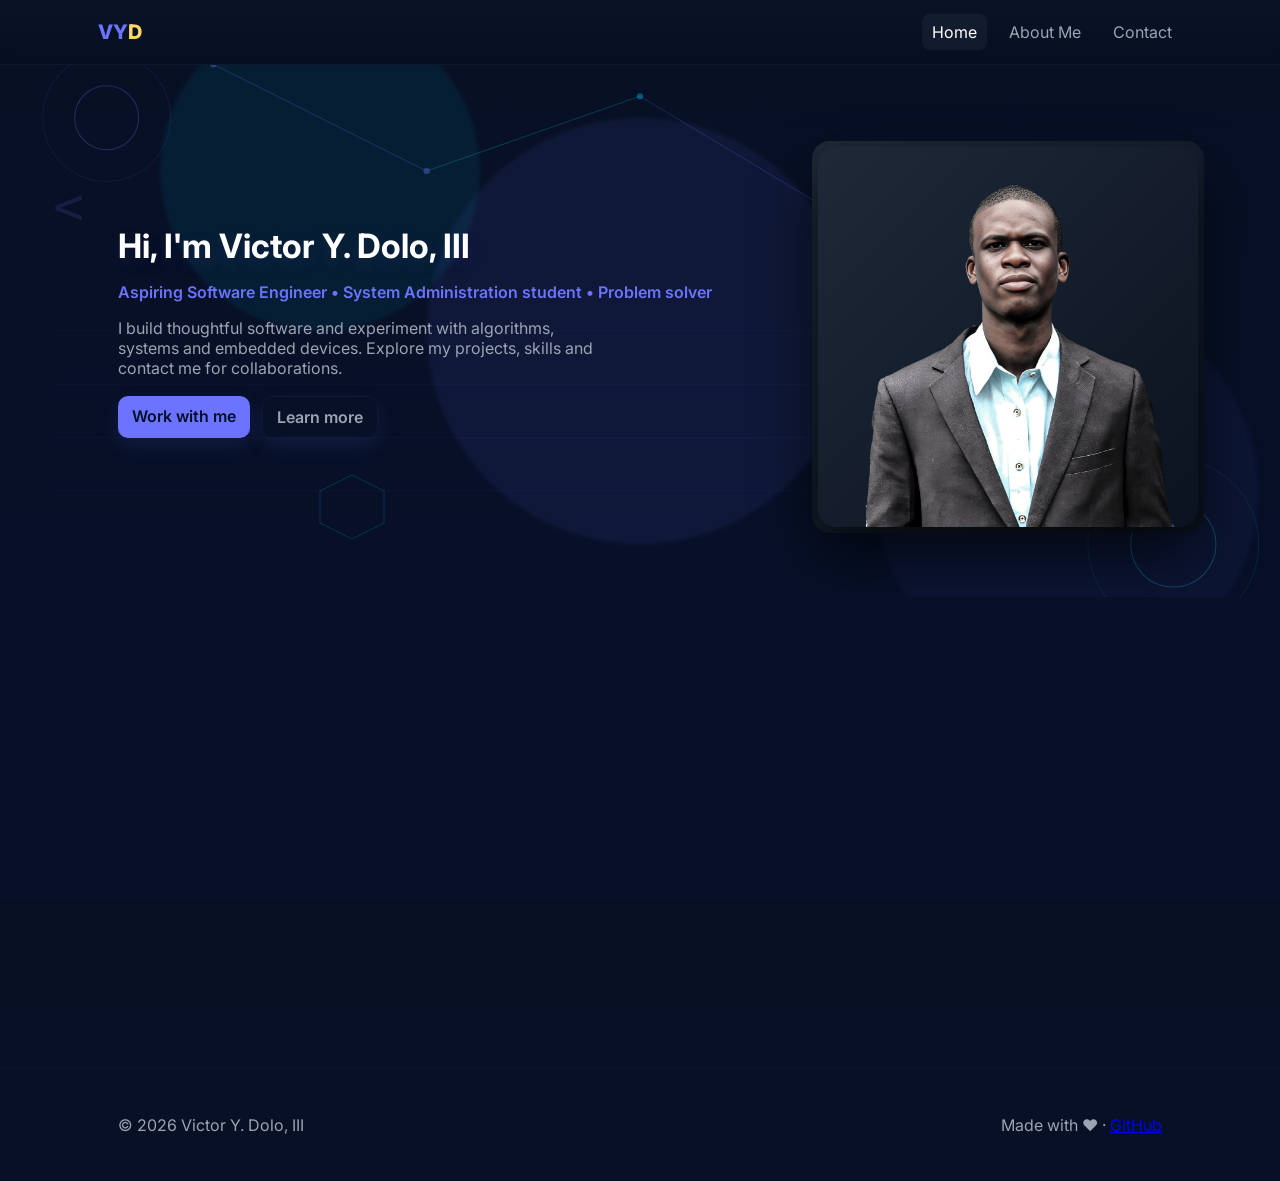
==== index.html @ d185968f "Add files via upload" ====
<!DOCTYPE html>
<html lang="en">
<head>
    <meta charset="UTF-8" />
    <meta name="viewport" content="width=device-width, initial-scale=1.0" />
    <title>Victor Y. Dolo, III — Portfolio</title>
    <link rel="preconnect" href="https://fonts.googleapis.com">
    <link rel="preconnect" href="https://fonts.gstatic.com" crossorigin>
    <link href="https://fonts.googleapis.com/css2?family=Inter:wght@300;400;600;800&display=swap" rel="stylesheet">
    <link rel="stylesheet" href="styles.css">
</head>
<body>
    <header class="site-header">
        <div class="site-brand container">
            <a class="logo" href="index.html">VY<span class="accent">D</span></a>
            <nav class="main-nav" aria-label="Main navigation">
                <a href="index.html" class="nav-link">Home</a>
                <a href="about.html" class="nav-link">About Me</a>
                <a href="contact.html" class="nav-link">Contact</a>
            </nav>
        </div>
    </header>

    <main>
        <section class="hero">
            <div class="hero-bg" aria-hidden="true"></div>
            <div class="container hero-grid">
                <div class="hero-intro">
                    <h1 class="hero-title">Hi, I'm Victor Y. Dolo, III</h1>
                    <p class="hero-sub">Aspiring Software Engineer • System Administration student • Problem solver</p>
                    <p class="lead">I build thoughtful software and experiment with algorithms, systems and embedded devices. Explore my projects, skills and contact me for collaborations.</p>
                    <div class="cta-row">
                        <a class="btn" href="contact.html">Work with me</a>
                        <a class="btn ghost" href="about.html">Learn more</a>
                    </div>
                </div>
                <div class="hero-photo-wrap">
                    <div class="profile-hover-wrap">
                        <button id="profile-img" class="profile-btn" aria-haspopup="dialog" aria-controls="photoModal">
                            <img src="Profile picture.png" alt="Victor Y. Dolo, III head-and-shoulders portrait facing the camera with a warm, approachable smile; plain light background; no visible text" class="profile-img">
                        </button>
                        <div class="profile-hover-info">
                            <button class="profile-close-btn" aria-label="Close info">✕</button>
                            <strong>Victor Y. Dolo, III</strong>
                            <p>Aspiring Software Engineer</p>
                            <p>System Administration Student</p>
                            <p>Problem Solver & Tech Enthusiast</p>
                        </div>
                    </div>
                </div>
            </div>
        </section>

        <section class="projects container" id="projects">
            <h2 class="section-title">Selected Projects</h2>
            <div class="projects-grid">
                <article class="project card">
                    <div class="project-media" style="background-image:linear-gradient(135deg,#6b73ff88,#0000);">
                        <svg class="proj-icon" viewBox="0 0 64 64" width="48" height="48" aria-hidden="true"><circle cx="32" cy="32" r="28" fill="rgba(255,255,255,0.12)"/></svg>
                    </div>
                    <div class="project-body">
                        <h3>Search Visualizer</h3>
                        <p>Interactive visual demo implementing common search algorithms and performance comparisons.</p>
                        <a class="link" href="#">View</a>
                    </div>
                </article>

                <article class="project card">
                    <div class="project-media" style="background-image:linear-gradient(135deg,#ff7ab688,#0000);">
                        <svg class="proj-icon" viewBox="0 0 64 64" width="48" height="48" aria-hidden="true"><rect x="8" y="8" width="48" height="48" rx="8" fill="rgba(255,255,255,0.12)"/></svg>
                    </div>
                    <div class="project-body">
                        <h3>Embedded C Utilities</h3>
                        <p>Low-level utilities and microcontroller experiments for hardware interfacing and sensors.</p>
                        <a class="link" href="#">View</a>
                    </div>
                </article>

                <article class="project card">
                    <div class="project-media" style="background-image:linear-gradient(135deg,#00d4ff88,#0000);">
                        <svg class="proj-icon" viewBox="0 0 64 64" width="48" height="48" aria-hidden="true"><path d="M8 32h48" stroke-width="4" stroke="rgba(255,255,255,0.12)"/></svg>
                    </div>
                    <div class="project-body">
                        <h3>Coding Challenges</h3>
                        <p>Algorithm practice and problem solving, focused on efficiency and clarity.</p>
                        <a class="link" href="#">View</a>
                    </div>
                </article>
            </div>
        </section>

        <section class="skills container">
            <h2 class="section-title">Skills</h2>
            <div class="skills-grid">
                <div class="skill">JavaScript</div>
                <div class="skill">Python</div>
                <div class="skill">Linux / SysAdmin</div>
                <div class="skill">HTML & CSS</div>
                <div class="skill">Git</div>
                <div class="skill">Algorithms</div>
            </div>
        </section>
    </main>

    <footer class="site-footer">
        <div class="container footer-grid">
            <div class="foot-left">&copy; <span id="year">2025</span> Victor Y. Dolo, III</div>
            <div class="foot-right">Made with <span aria-hidden="true">❤</span> &middot; <a href="https://github.com/HackerMuk225" target="_blank" rel="noopener noreferrer">GitHub</a></div>
        </div>
    </footer>

    <!-- Photo modal -->
    <div id="photoModal" class="modal" role="dialog" aria-modal="true" aria-hidden="true">
        <div class="modal-overlay" data-close></div>
        <div class="modal-panel" role="document">
            <button class="modal-close" data-close aria-label="Close">✕</button>
            <div class="modal-inner">
                <img src="c:\Users\DELL\Documents\VIctor Y. Dolo, III\Profile picture.png" alt="Victor avatar" class="modal-avatar">
                <h3>Victor Y. Dolo, III</h3>
                <p>I'm an aspiring software engineer studying System Administration. I enjoy building small tools, learning algorithms, and working with embedded systems.</p>
                <p><strong>Interests:</strong> Algorithms, Python, Linux, SysAdmin, math.</p>
            </div>
        </div>
    </div>

    <script src="script.js"></script>
</body>
</html>
---- styles.css ----
/* Portfolio styles: Grid + Flexbox, responsive, animations */
:root{
  --bg:#0f1724;
  --card:#0b1220;
  --accent:#6b73ff;
  --muted:#9aa4b2;
  --glass: rgba(255,255,255,0.04);
  --radius:12px;
}
*{box-sizing:border-box}
html,body{height:100%;margin:0;font-family:Inter, system-ui, -apple-system, 'Segoe UI', Roboto, 'Helvetica Neue', Arial; background:linear-gradient(180deg,#071023 0%, #071028 70%);color:#e6eef8}
.container{max-width:1100px;margin:0 auto;padding:28px}

/* Header */
.site-header{backdrop-filter: blur(6px);background:linear-gradient(180deg, rgba(255,255,255,0.02), transparent);border-bottom:1px solid rgba(255,255,255,0.02)}
.site-brand{display:flex;align-items:center;justify-content:space-between;padding:14px 8px}
.logo{font-weight:800;color:var(--accent);text-decoration:none;font-size:1.25rem}
.logo .accent{color:#ffd66b}
.main-nav{display:flex;gap:12px}
.nav-link{color:var(--muted);text-decoration:none;padding:8px 10px;border-radius:8px}
.nav-link:hover,.nav-link.active{background:var(--glass);color:#fff}

/* Hero */
.hero{padding:48px 0;position:relative;overflow:hidden}
.hero-bg{position:absolute;top:0;left:0;right:0;bottom:0;background-image:url('assets/tech-bg.svg');background-repeat:no-repeat;background-position:center;background-size:cover;opacity:0.8;z-index:0;filter:brightness(0.9)}
.hero-grid{display:grid;grid-template-columns:1fr 320px;gap:32px;align-items:center;position:relative;z-index:1}
.hero-title{font-size:2.1rem;margin:0 0 8px 0;color:#fff;text-shadow:0 6px 18px rgba(107,115,255,0.12)}
.hero-sub{color:var(--accent);font-weight:600;margin-bottom:12px}
.lead{color:var(--muted);max-width:48ch}
.cta-row{margin-top:18px;display:flex;gap:12px}
.btn{display:inline-block;background:var(--accent);color:#04102a;padding:10px 14px;border-radius:10px;text-decoration:none;font-weight:600;box-shadow:0 8px 20px rgba(107,115,255,0.12)}
.btn.ghost{background:transparent;border:1px solid rgba(255,255,255,0.04);color:var(--muted)}

.profile-btn{background:linear-gradient(135deg,#1f2937 0%, #0b1220 100%);border-radius:18px;padding:6px;border:0;cursor:pointer}
.hero-photo-wrap{justify-self:center;display:flex;justify-content:center;align-items:center}

/* Index page - hero profile image 380px */
.hero-photo-wrap .profile-hover-wrap{position:relative;width:380px;height:380px}
.hero-photo-wrap .profile-img{width:380px;height:380px;border-radius:18px;display:block;box-shadow:0 28px 60px rgba(0,0,0,0.65);transition:transform .28s ease, opacity .28s ease}
.hero-photo-wrap .profile-img:hover{transform:scale(1.02)}
.hero-photo-wrap .profile-hover-info{position:absolute;top:0;left:0;right:0;bottom:0;background:linear-gradient(180deg,rgba(107,115,255,0.15),rgba(0,212,255,0.1));border-radius:18px;padding:16px;display:flex;flex-direction:column;justify-content:center;align-items:center;text-align:center;opacity:0;transition:opacity .28s ease;backdrop-filter:blur(4px);color:#fff}
.hero-photo-wrap .profile-hover-wrap:hover .profile-img{opacity:0.3}
.hero-photo-wrap .profile-hover-wrap:hover .profile-hover-info{opacity:1}

/* Profile close button */
.profile-close-btn{position:absolute;top:8px;right:8px;background:transparent;border:0;color:#fff;font-size:20px;cursor:pointer;z-index:10;padding:4px;transition:transform .2s ease}
.profile-close-btn:hover{transform:scale(1.2)}

/* Projects */
.section-title{color:#fff;margin:6px 0 18px 0}
.projects-grid{display:grid;grid-template-columns:repeat(3,1fr);gap:18px}
.card{background:linear-gradient(180deg, rgba(255,255,255,0.02), rgba(255,255,255,0.015));border-radius:12px;padding:16px;display:flex;gap:12px;align-items:center;box-shadow:0 8px 30px rgba(2,6,23,0.6);transition:transform .28s ease}
.card:hover{transform:translateY(-6px)}
.project-media{width:72px;height:72px;border-radius:10px;background-size:cover;display:flex;align-items:center;justify-content:center}
.project-body h3{margin:0 0 6px 0;color:#fff}
.project-body p{margin:0;color:var(--muted);font-size:0.95rem}
.link{color:var(--accent);text-decoration:none;margin-top:8px;display:inline-block}

/* Skills */
.skills-grid{display:flex;flex-wrap:wrap;gap:12px}
.skill{background:var(--glass);padding:10px 12px;border-radius:10px;color:var(--muted);font-weight:600}

/* Footer */
.site-footer{padding:18px 0;border-top:1px solid rgba(255,255,255,0.02);margin-top:48px}
.footer-grid{display:flex;justify-content:space-between;align-items:center;color:var(--muted)}

/* Modal */
.modal{position:fixed;inset:0;display:grid;place-items:center;z-index:60;opacity:0;pointer-events:none;transition:opacity .18s ease}
.modal.open{opacity:1;pointer-events:auto}
.modal-overlay{position:absolute;inset:0;background:linear-gradient(180deg, rgba(2,6,23,0.7), rgba(2,6,23,0.85))}
.modal-panel{position:relative;z-index:2;background:linear-gradient(180deg,#071229, #0b1220);border-radius:12px;padding:20px;max-width:720px;width:90%;box-shadow:0 30px 80px rgba(0,0,0,0.6)}
.modal-close{position:absolute;right:12px;top:12px;background:transparent;border:0;color:var(--muted);font-size:20px}
.modal-inner{display:flex;gap:18px;align-items:flex-start}
.modal-avatar{width:120px;height:120px;border-radius:12px}

.form-success{background:linear-gradient(90deg,#1f8a4b,#2fd48d);color:#042017;padding:12px;border-radius:10px;margin-bottom:12px;opacity:0;transition:opacity .28s ease}
.form-success.visible{opacity:1}

/* Section backgrounds */
.section-with-bg{position:relative;overflow:hidden}
.section-bg{position:absolute;top:0;left:0;right:0;bottom:0;background-image:url('assets/tech-bg.svg');background-repeat:no-repeat;background-position:center;background-size:cover;opacity:0.5;z-index:0;filter:brightness(0.9);pointer-events:none}
.about, .contact{position:relative;z-index:1}

/* Profile hover effect - About page */
.profile-hover-wrap{position:relative;width:200px;height:200px;flex-shrink:0}
.profile-hover-img{width:200px;height:200px;border-radius:10px;display:block;transition:opacity .28s ease}
.about .profile-btn{width:100%;height:100%;display:flex;align-items:center;justify-content:center;padding:6px}
.about .profile-hover-img{width:100%;height:100%}
.profile-hover-info{position:absolute;top:0;left:0;right:0;bottom:0;background:linear-gradient(180deg,rgba(107,115,255,0.15),rgba(0,212,255,0.1));border-radius:10px;padding:16px;display:flex;flex-direction:column;justify-content:center;align-items:center;text-align:center;opacity:0;transition:opacity .28s ease;backdrop-filter:blur(4px);color:#fff}
.profile-hover-wrap:hover .profile-hover-img{opacity:0.3}
.profile-hover-wrap:hover .profile-hover-info{opacity:1}
.about .profile-close-btn{position:absolute;top:8px;right:8px;background:transparent;border:0;color:#fff;font-size:16px;cursor:pointer;z-index:10;padding:4px;transition:transform .2s ease}
.about .profile-close-btn:hover{transform:scale(1.2)}

/* Ensure contact form controls are interactable above decorative background */
.contact form input,
.contact form textarea,
.contact form button,
.contact form label {
  position:relative;
  z-index:2;
}

/* small screen */
@media (max-width:900px){
  .hero-grid{grid-template-columns:1fr;gap:18px;text-align:center}
  .hero-photo-wrap .profile-img{width:240px;height:240px}
  .hero-photo-wrap .profile-hover-wrap{width:240px;height:240px}
  .projects-grid{grid-template-columns:repeat(2,1fr)}
  .footer-grid{flex-direction:column;gap:8px;text-align:center}
}

@media (max-width:560px){
  .projects-grid{grid-template-columns:1fr}
  .hero-photo-wrap .profile-img{width:160px;height:160px}
  .hero-photo-wrap .profile-hover-wrap{width:160px;height:160px}
}

/* Very small phones */
@media (max-width:420px){
  html,body{font-size:14px}
  .container{padding:16px}
  .site-brand{padding:10px}
  .hero{padding:28px 0}
  .hero-title{font-size:1.6rem}
  .hero-sub{font-size:0.9rem}
  .lead{max-width:36ch}
  .cta-row{flex-direction:column;gap:10px}
  .btn{width:100%;text-align:center;padding:12px}
  .btn.ghost{width:100%}
  .hero-grid{grid-template-columns:1fr;gap:12px}
  .hero-photo-wrap{margin:0 auto}
  .hero-bg{background-position:top center;background-size:cover;opacity:0.65}
  .projects-grid{grid-template-columns:1fr;gap:12px}
  .section-title{font-size:1.15rem}
  .profile-hover-info{padding:12px}
  .modal-panel{width:96%;max-width:420px}
}

/* small reveal animation */
.reveal{transform:none;opacity:1;transition:transform .6s ease,opacity .6s ease}
main section, .projects, .skills{opacity:0;transform:translateY(18px)}

/* utility */
.no-scroll{overflow:hidden}
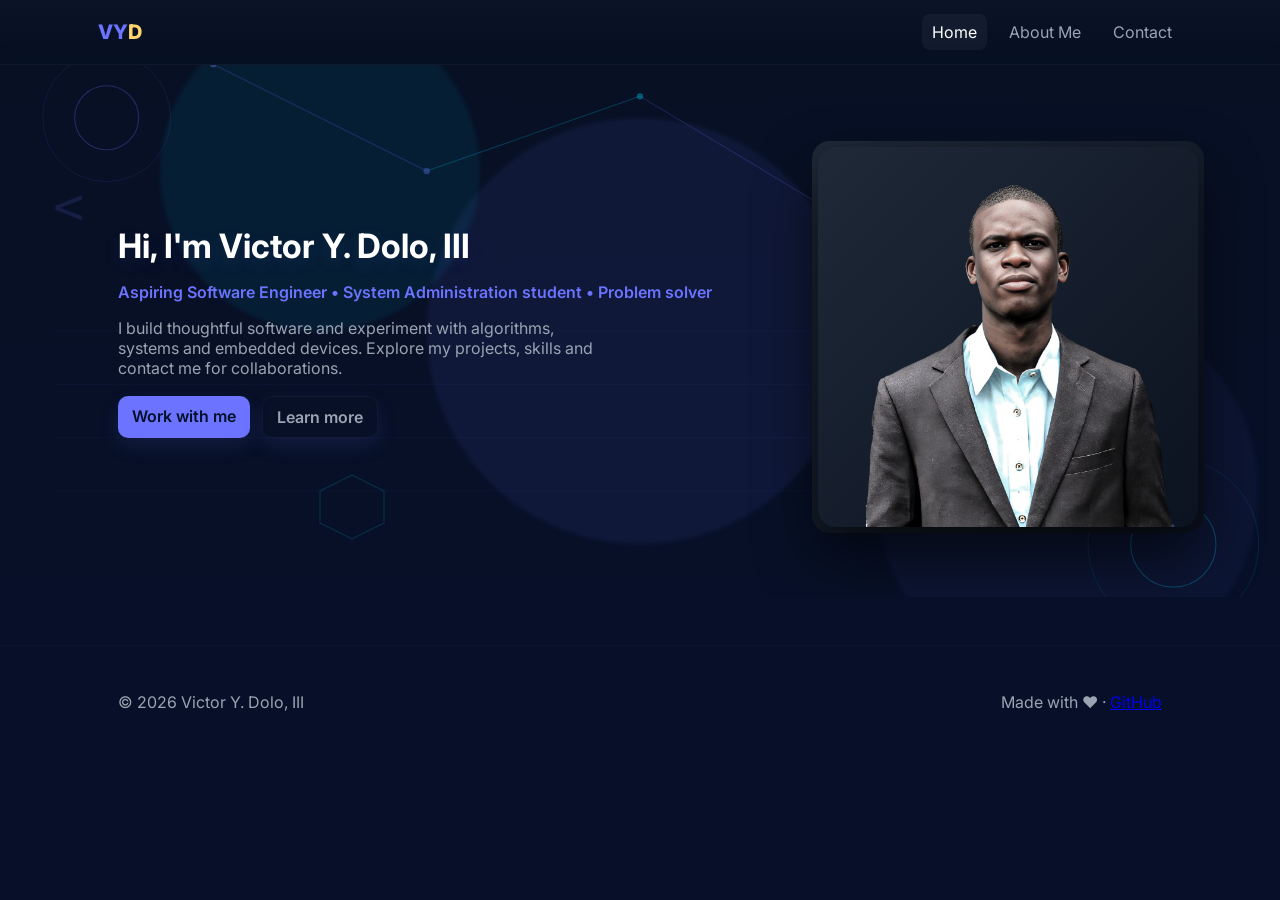
==== commit b2099322: "Update index.html" ====
--- a/index.html
+++ b/index.html
@@ -50,56 +50,6 @@
                 </div>
             </div>
         </section>
-
-        <section class="projects container" id="projects">
-            <h2 class="section-title">Selected Projects</h2>
-            <div class="projects-grid">
-                <article class="project card">
-                    <div class="project-media" style="background-image:linear-gradient(135deg,#6b73ff88,#0000);">
-                        <svg class="proj-icon" viewBox="0 0 64 64" width="48" height="48" aria-hidden="true"><circle cx="32" cy="32" r="28" fill="rgba(255,255,255,0.12)"/></svg>
-                    </div>
-                    <div class="project-body">
-                        <h3>Search Visualizer</h3>
-                        <p>Interactive visual demo implementing common search algorithms and performance comparisons.</p>
-                        <a class="link" href="#">View</a>
-                    </div>
-                </article>
-
-                <article class="project card">
-                    <div class="project-media" style="background-image:linear-gradient(135deg,#ff7ab688,#0000);">
-                        <svg class="proj-icon" viewBox="0 0 64 64" width="48" height="48" aria-hidden="true"><rect x="8" y="8" width="48" height="48" rx="8" fill="rgba(255,255,255,0.12)"/></svg>
-                    </div>
-                    <div class="project-body">
-                        <h3>Embedded C Utilities</h3>
-                        <p>Low-level utilities and microcontroller experiments for hardware interfacing and sensors.</p>
-                        <a class="link" href="#">View</a>
-                    </div>
-                </article>
-
-                <article class="project card">
-                    <div class="project-media" style="background-image:linear-gradient(135deg,#00d4ff88,#0000);">
-                        <svg class="proj-icon" viewBox="0 0 64 64" width="48" height="48" aria-hidden="true"><path d="M8 32h48" stroke-width="4" stroke="rgba(255,255,255,0.12)"/></svg>
-                    </div>
-                    <div class="project-body">
-                        <h3>Coding Challenges</h3>
-                        <p>Algorithm practice and problem solving, focused on efficiency and clarity.</p>
-                        <a class="link" href="#">View</a>
-                    </div>
-                </article>
-            </div>
-        </section>
-
-        <section class="skills container">
-            <h2 class="section-title">Skills</h2>
-            <div class="skills-grid">
-                <div class="skill">JavaScript</div>
-                <div class="skill">Python</div>
-                <div class="skill">Linux / SysAdmin</div>
-                <div class="skill">HTML & CSS</div>
-                <div class="skill">Git</div>
-                <div class="skill">Algorithms</div>
-            </div>
-        </section>
     </main>
 
     <footer class="site-footer">
@@ -125,4 +75,5 @@
 
     <script src="script.js"></script>
 </body>
-</html>+
+</html>
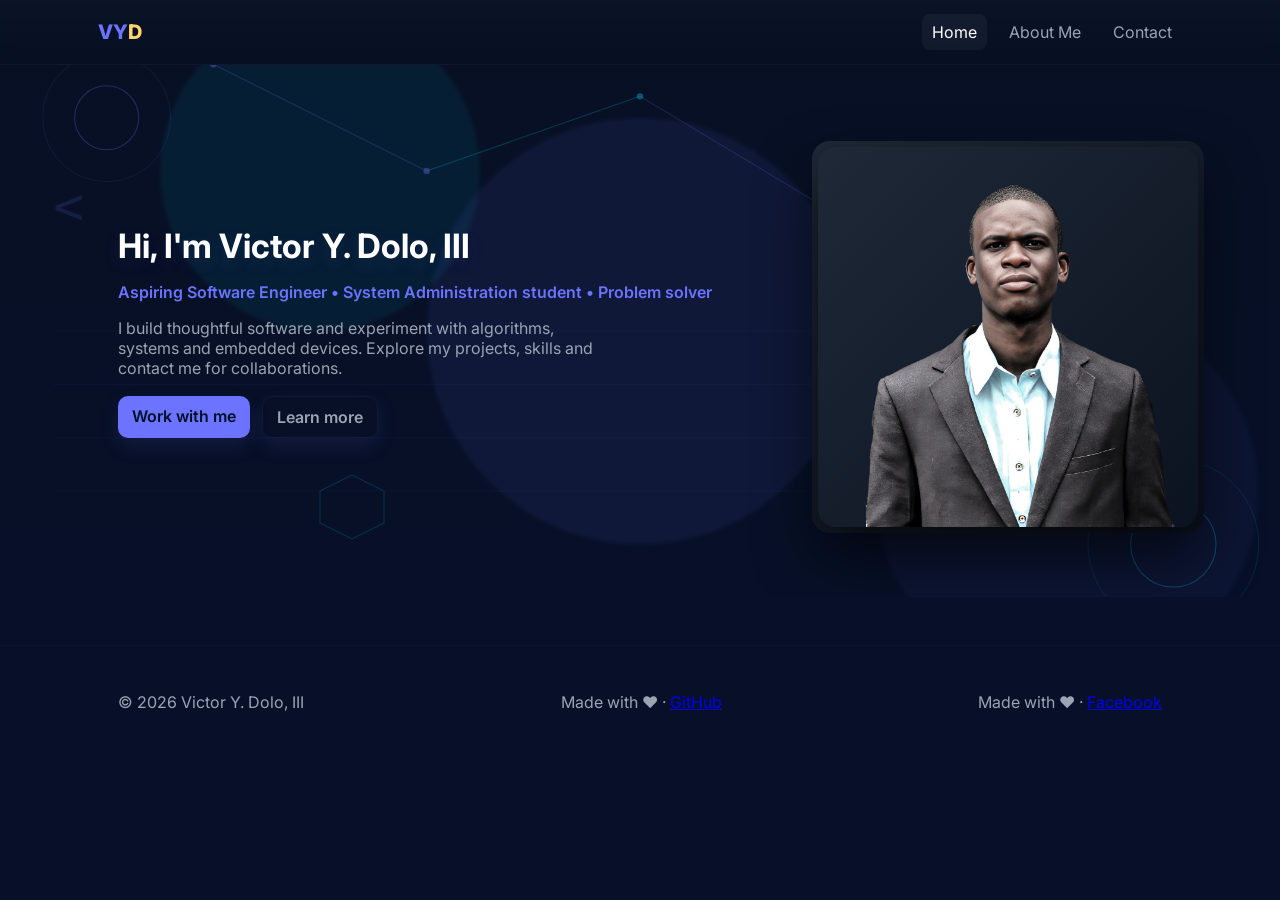
==== commit 10563cfb: "Added facebook handles" ====
--- a/index.html
+++ b/index.html
@@ -56,6 +56,7 @@
         <div class="container footer-grid">
             <div class="foot-left">&copy; <span id="year">2025</span> Victor Y. Dolo, III</div>
             <div class="foot-right">Made with <span aria-hidden="true">❤</span> &middot; <a href="https://github.com/HackerMuk225" target="_blank" rel="noopener noreferrer">GitHub</a></div>
+            <div class="foot-right">Made with <span aria-hidden="true">❤</span> &middot; <a href="https://www.facebook.com/share/1Chy9UEFXL/" target="_blank" rel="noopener noreferrer">Facebook</a></div>
         </div>
     </footer>
 
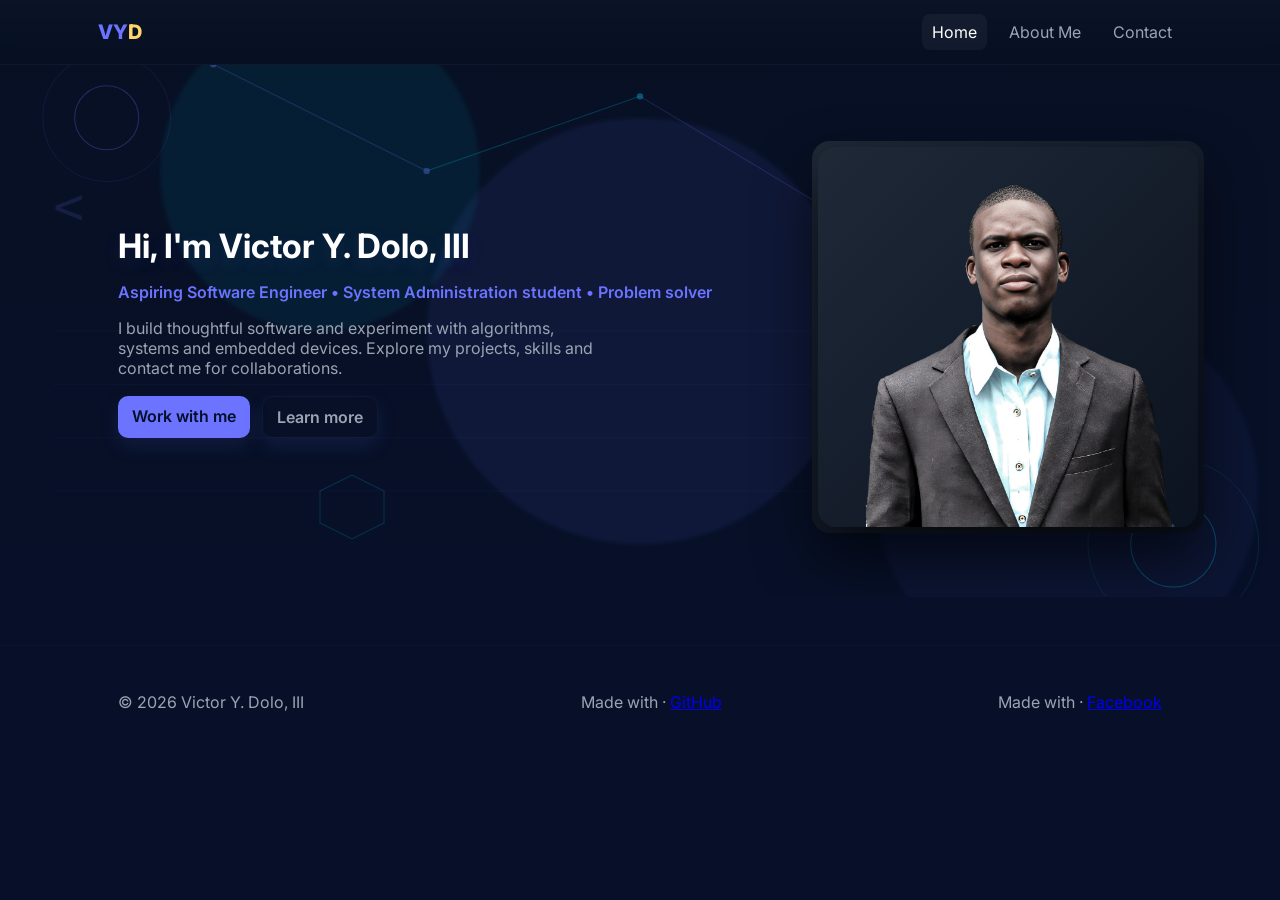
==== commit fa396a1c: "logo" ====
--- a/index.html
+++ b/index.html
@@ -55,8 +55,8 @@
     <footer class="site-footer">
         <div class="container footer-grid">
             <div class="foot-left">&copy; <span id="year">2025</span> Victor Y. Dolo, III</div>
-            <div class="foot-right">Made with <span aria-hidden="true">❤</span> &middot; <a href="https://github.com/HackerMuk225" target="_blank" rel="noopener noreferrer">GitHub</a></div>
-            <div class="foot-right">Made with <span aria-hidden="true">❤</span> &middot; <a href="https://www.facebook.com/share/1Chy9UEFXL/" target="_blank" rel="noopener noreferrer">Facebook</a></div>
+            <div class="foot-right">Made with <span aria-hidden="true"></span> &middot; <a href="https://github.com/HackerMuk225" target="_blank" rel="noopener noreferrer">GitHub</a></div>
+            <div class="foot-right">Made with <span aria-hidden="true"></span> &middot; <a href="https://www.facebook.com/share/1Chy9UEFXL/" target="_blank" rel="noopener noreferrer">Facebook</a></div>
         </div>
     </footer>
 
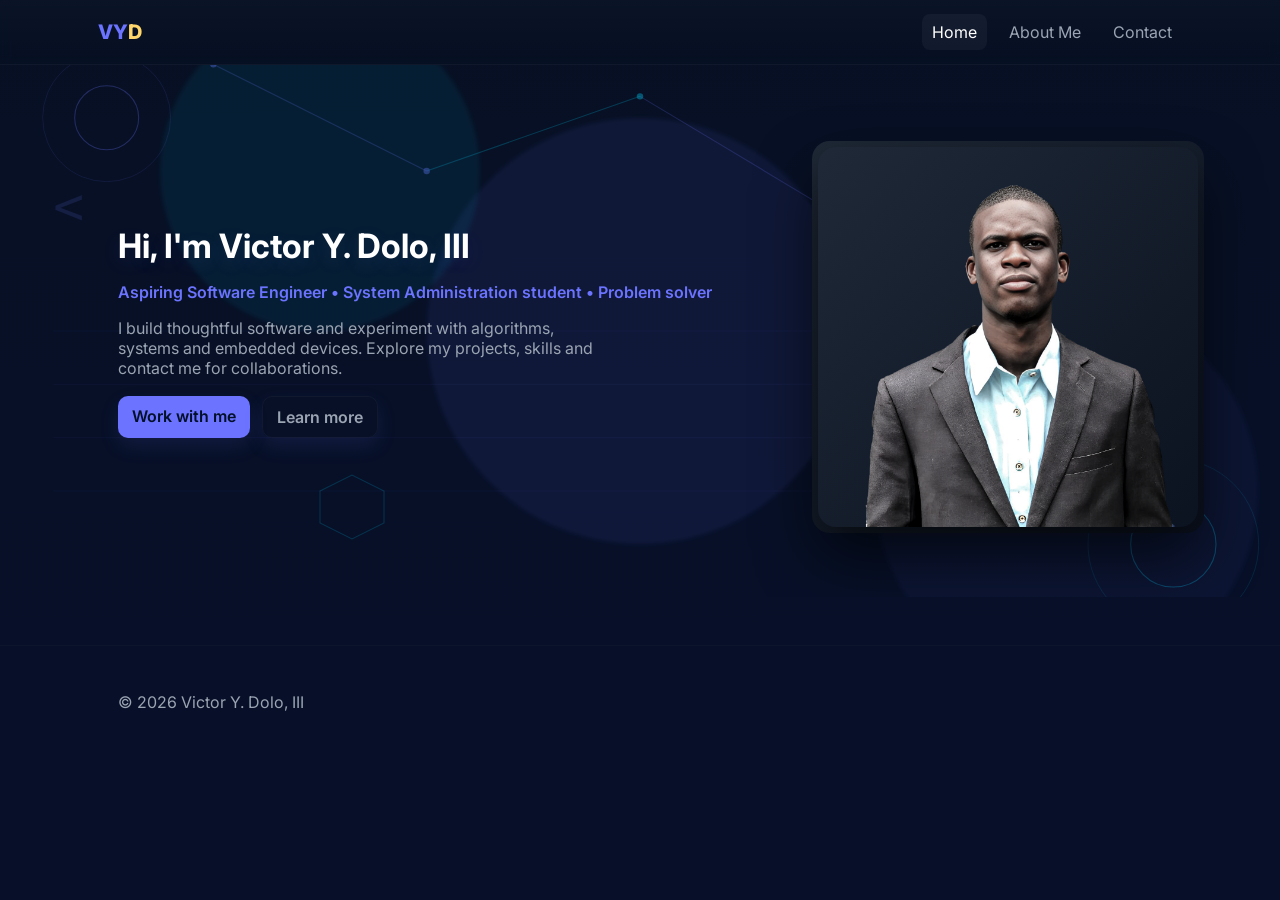
==== commit c2d82ab7: "remove" ====
--- a/index.html
+++ b/index.html
@@ -55,8 +55,6 @@
     <footer class="site-footer">
         <div class="container footer-grid">
             <div class="foot-left">&copy; <span id="year">2025</span> Victor Y. Dolo, III</div>
-            <div class="foot-right">Made with <span aria-hidden="true"></span> &middot; <a href="https://github.com/HackerMuk225" target="_blank" rel="noopener noreferrer">GitHub</a></div>
-            <div class="foot-right">Made with <span aria-hidden="true"></span> &middot; <a href="https://www.facebook.com/share/1Chy9UEFXL/" target="_blank" rel="noopener noreferrer">Facebook</a></div>
         </div>
     </footer>
 
